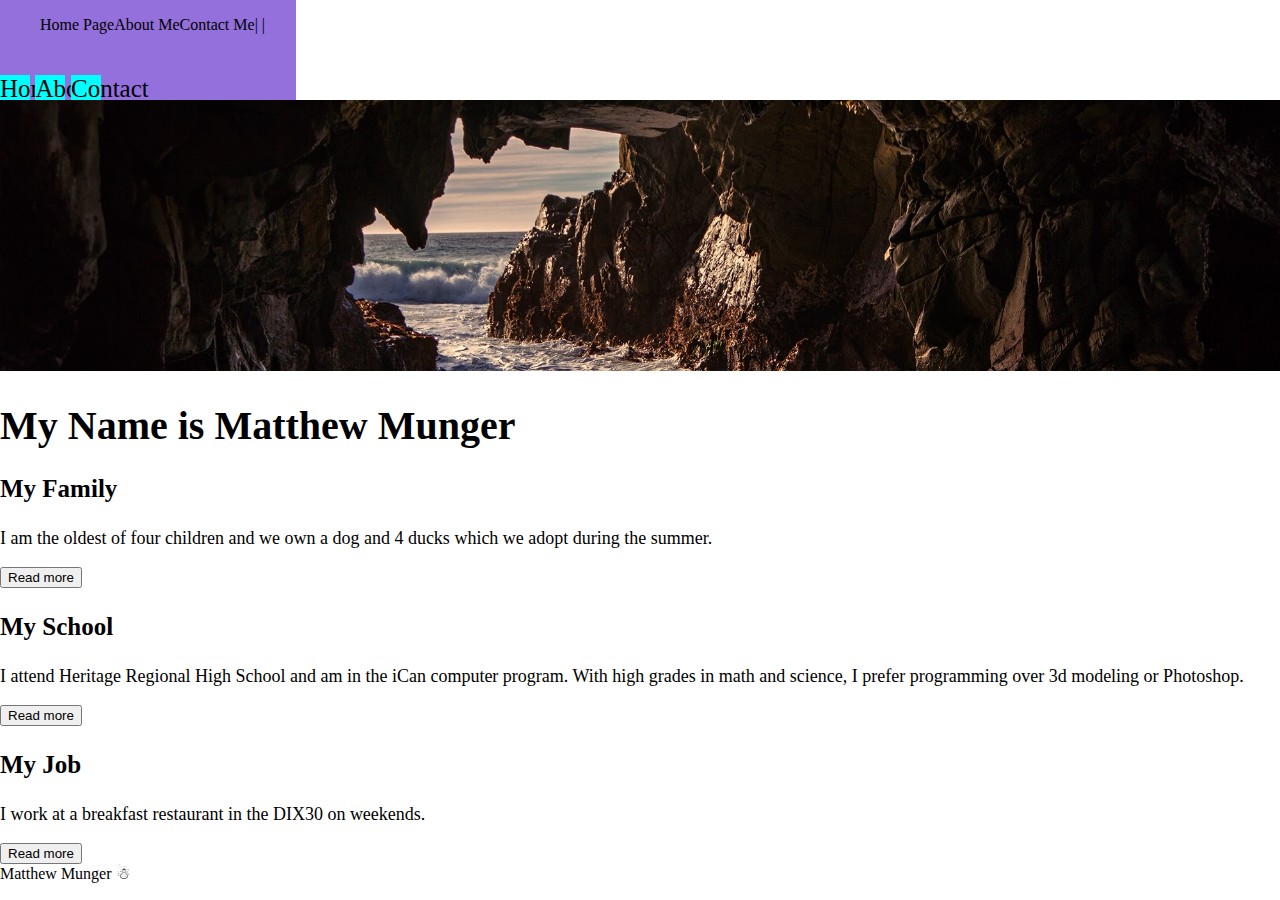
==== index.html @ 6be87f26 "Init" ====
<!DOCTYPE html>
<html lang="en">
<head>
    <meta charset="UTF-8">
    <title>Matthew's Website</title>
    <link href="stylesheets/stylesheet.css" rel="stylesheet">
    <script href="scripts/script.js"></script>
</head>
<body>
<div class="navbar">
    <!-- This gets the navbar inserted by the js file -->
    <ul>
        <li onclick="window.location.href='index.html'">Home Page</li>
        |
        <li onclick="window.location.href='subpages/about.html'">About Me</li>
        |
        <li onclick="window.location.href='subpages/contact.html'">Contact Me</li>
    </ul>
    <p style="width: 10%; margin-right: 2%; font-size: 25px; background-color: aqua; float:left;" onclick="window.location.href = './index.html'">
        Home Page
    </p>

    <p style="width: 10%; margin-right: 2%; font-size: 25px; background-color: aqua; float: left;" onclick="window.location.href = './subpages/about.html'">
        About Me
    </p>

    <p style="width: 10%; margin-right: 2%; font-size: 25px; background-color: aqua; float: left; align: center;" onclick="window.location.href = './subpages/contact.html'">
          Contact
    </p>
</div>
<br/>
<div class="main">
    <img class="banner" src="./images/banner.jpg">

    <h1 class="title">My Name is Matthew Munger</h1>

    <div class="content">
        <div class="one">
            <h3 class="subtitle" >My Family</h3>

            <p style="font-size: 18px;">I am the oldest of four children and we own a dog and 4 ducks which we adopt
                during the summer.</p>
            <button type="button" onclick="window.location.href='./subpages/about.html'">Read more</button>
        </div>
        <div class="two">
            <h3 class="subtitle">My School</h3>

            <p style="font-size: 18px;">I attend Heritage Regional High School and am in the iCan computer program. With
                high grades in math and science, I prefer programming over 3d modeling or Photoshop.</p>
            <button type="button" onclick="window.location.href='./subpages/about.html'">Read more</button>
        </div>
        <div class="three">
            <h3 class="subtitle">My Job</h3>

            <p style="font-size: 18px;">I work at a breakfast restaurant in the DIX30 on weekends.</p>
            <button type="button" onclick="window.location.href='./subpages/about.html'">Read more</button>
        </div>
    </div>

</div>
<div class="footer">
    Matthew Munger ☃
</div>
</body>
</html>
---- stylesheets/stylesheet.css ----
.title {
    font-size: 40px;
}

.banner {
    width: 100%;
    margin: 0;
    padding: 0;
    border-width: 0;

}

.subtitle {
    font-size: 25px;
}
body {
    margin: 0;
    padding: 0;
}
.navbar {
    height: 100px;
    background-color: mediumpurple;
    float:left;
}
li {
    list-style-type: None;
    float: left;
}
.footer {
    align: center;
}
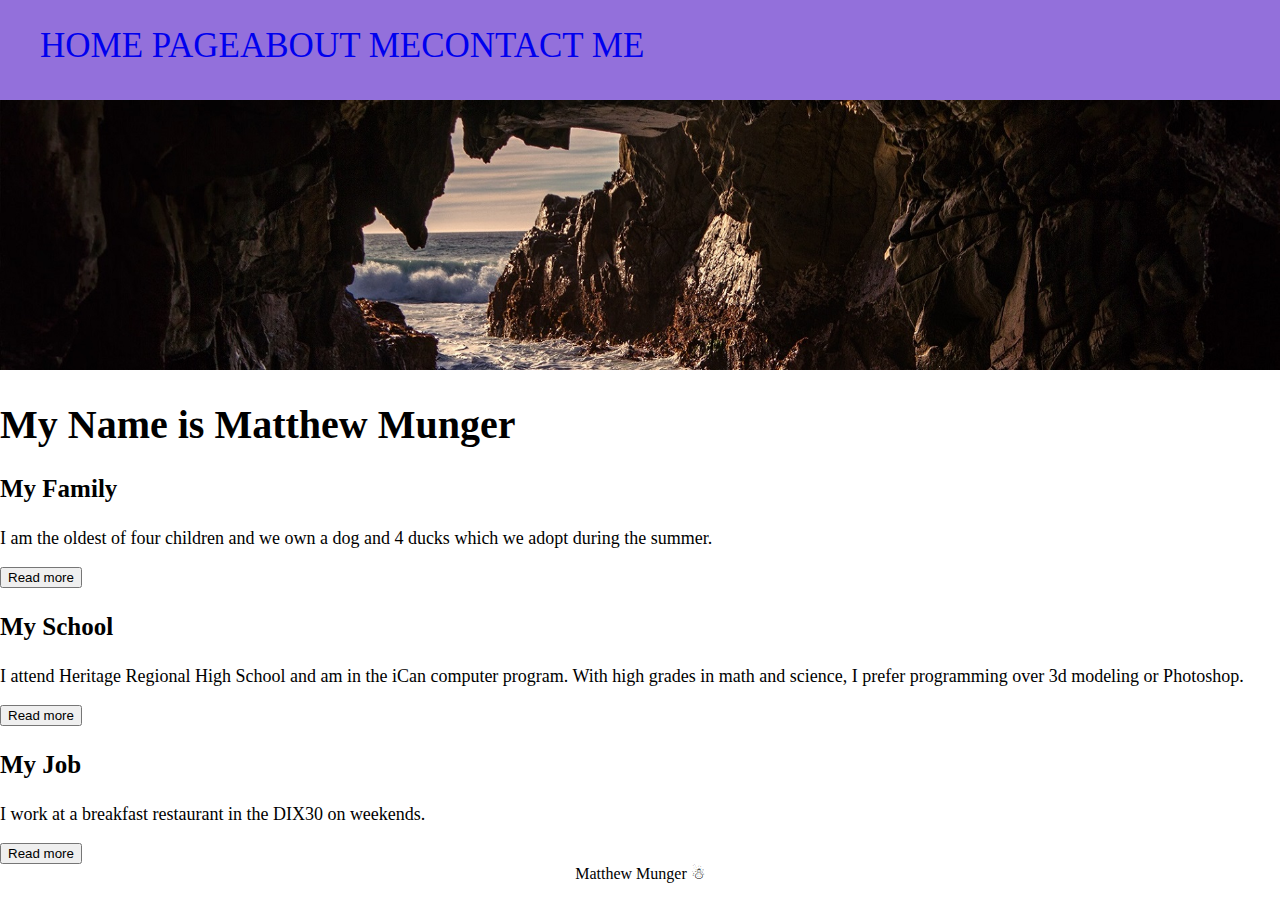
==== commit 7eb77713: "Added custom fonts, still have references to root and not folder navigation specific to each page, n" ====
--- a/index.html
+++ b/index.html
@@ -3,32 +3,11 @@
 <head>
     <meta charset="UTF-8">
     <title>Matthew's Website</title>
+    <script src="scripts/jquery.min.js"></script>
+    <script src="scripts/script.js"></script>
     <link href="stylesheets/stylesheet.css" rel="stylesheet">
-    <script href="scripts/script.js"></script>
 </head>
 <body>
-<div class="navbar">
-    <!-- This gets the navbar inserted by the js file -->
-    <ul>
-        <li onclick="window.location.href='index.html'">Home Page</li>
-        |
-        <li onclick="window.location.href='subpages/about.html'">About Me</li>
-        |
-        <li onclick="window.location.href='subpages/contact.html'">Contact Me</li>
-    </ul>
-    <p style="width: 10%; margin-right: 2%; font-size: 25px; background-color: aqua; float:left;" onclick="window.location.href = './index.html'">
-        Home Page
-    </p>
-
-    <p style="width: 10%; margin-right: 2%; font-size: 25px; background-color: aqua; float: left;" onclick="window.location.href = './subpages/about.html'">
-        About Me
-    </p>
-
-    <p style="width: 10%; margin-right: 2%; font-size: 25px; background-color: aqua; float: left; align: center;" onclick="window.location.href = './subpages/contact.html'">
-          Contact
-    </p>
-</div>
-<br/>
 <div class="main">
     <img class="banner" src="./images/banner.jpg">
 
@@ -58,8 +37,5 @@
     </div>
 
 </div>
-<div class="footer">
-    Matthew Munger ☃
-</div>
 </body>
 </html>--- a/stylesheets/stylesheet.css
+++ b/stylesheets/stylesheet.css
@@ -1,3 +1,10 @@
+@font-face {font-family: Argh; src: url("/MyWebsite/fonts/Aaargh.ttf")}
+@font-face {font-family: Abz; src: url("/MyWebsite/fonts/ABeeZee-Regular.otf")}
+@font-face {font-family: Aleo; src: url("/MyWebsite/fonts/Aleo-Regular.otf")}
+@font-face {font-family: Aller; src: url("/MyWebsite/fonts/Aller_Rg.ttf")}
+html {
+    font-family: Abz;
+}
 .title {
     font-size: 40px;
 }
@@ -18,14 +25,26 @@
     padding: 0;
 }
 .navbar {
+    font-size: 35px;
     height: 100px;
+    width: 100%;
     background-color: mediumpurple;
     float:left;
 }
 li {
     list-style-type: None;
     float: left;
+    margin-top: 26px;
+}
+a {
+    text-decoration: none;
 }
 .footer {
-    align: center;
+    : center;
+}
+ul {
+    margin: 0px;
+}
+.main {
+    align-content: center;
 }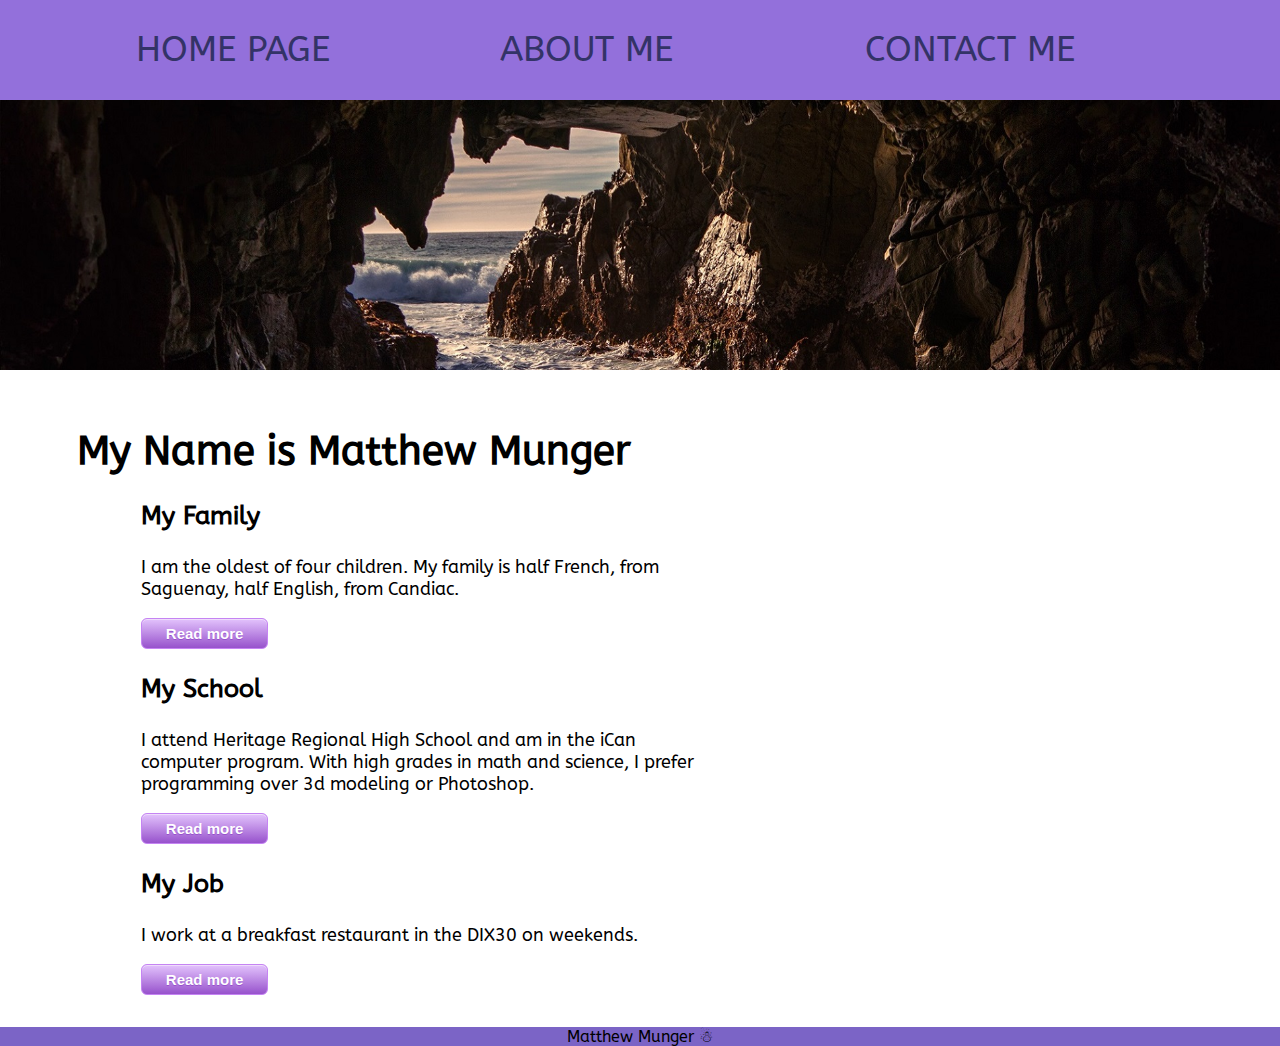
==== commit 3feb6458: "First Submission, done." ====
--- a/index.html
+++ b/index.html
@@ -3,35 +3,38 @@
 <head>
     <meta charset="UTF-8">
     <title>Matthew's Website</title>
-    <script src="scripts/jquery.min.js"></script>
-    <script src="scripts/script.js"></script>
-    <link href="stylesheets/stylesheet.css" rel="stylesheet">
+    <script src="js/jquery.min.js"></script>
+    <script src="js/script.js"></script>
+    <link href="css/stylesheet.css" rel="stylesheet">
 </head>
 <body>
-<div class="main">
-    <img class="banner" src="./images/banner.jpg">
+<div id="main">
 
-    <h1 class="title">My Name is Matthew Munger</h1>
+    <div class="banner">
+        <img class="banner" src="./images/banner.jpg">
+    </div>
 
     <div class="content">
-        <div class="one">
-            <h3 class="subtitle" >My Family</h3>
+        <h1 class="title">My Name is Matthew Munger</h1>
 
-            <p style="font-size: 18px;">I am the oldest of four children and we own a dog and 4 ducks which we adopt
-                during the summer.</p>
+        <div class="block">
+            <h3 class="subtitle">My Family</h3>
+
+            <p>I am the oldest of four children. My family is half French, from Saguenay, half
+                English, from Candiac. </p>
             <button type="button" onclick="window.location.href='./subpages/about.html'">Read more</button>
         </div>
-        <div class="two">
+        <div class="block">
             <h3 class="subtitle">My School</h3>
 
-            <p style="font-size: 18px;">I attend Heritage Regional High School and am in the iCan computer program. With
+            <p>I attend Heritage Regional High School and am in the iCan computer program. With
                 high grades in math and science, I prefer programming over 3d modeling or Photoshop.</p>
             <button type="button" onclick="window.location.href='./subpages/about.html'">Read more</button>
         </div>
-        <div class="three">
+        <div class="block">
             <h3 class="subtitle">My Job</h3>
 
-            <p style="font-size: 18px;">I work at a breakfast restaurant in the DIX30 on weekends.</p>
+            <p>I work at a breakfast restaurant in the DIX30 on weekends.</p>
             <button type="button" onclick="window.location.href='./subpages/about.html'">Read more</button>
         </div>
     </div>
--- a/css/stylesheet.css
+++ b/css/stylesheet.css
@@ -0,0 +1,151 @@
+@font-face {
+    font-family: Abz;
+    src: url("../fonts/ABeeZee-Regular.otf")
+}
+
+html {
+    font-family: Abz, Garamond, Arial;
+    margin: 0;
+    padding: 0;
+    height: 100%;
+}
+
+.title {
+    font-size: 40px;
+}
+
+.banner {
+    width: 100%;
+    margin: 0;
+    padding: 0;
+    border-width: 0;
+
+}
+
+.subtitle {
+    font-size: 25px;
+}
+
+body {
+    margin: 0;
+    padding: 0;
+    height: 100%;
+}
+
+.navbar {
+    font-size: 35px;
+    height: 100px;
+    width: 100%;
+    background-color: mediumpurple;
+    float: left;
+}
+
+li {
+    list-style-type: None;
+    float: left;
+    margin-top: 2.2%;
+    margin-left: 10.5%;
+    width: 230px;
+}
+
+a {
+    padding: 0.7%;
+    text-decoration: none;
+    color: #333367;
+}
+
+a:hover {
+    color: #131336;
+}
+
+ul {
+    margin: 0;
+    padding: 0;
+}
+
+.content {
+    width: 50%;
+    margin-left: 6%;
+    float: left;
+    margin-top: 2%;
+    margin-bottom: 4%;
+}
+
+.img {
+    width: 20%;
+    float: left;
+
+    margin-top: 2%;
+}
+
+img {
+    width: 100%;
+    margin: 20px
+}
+
+.block {
+    margin-left: 10%;
+}
+
+.block > p {
+    font-size: 18px;
+}
+
+/** For the buttons, I did look up A LOT of compatibility error possibilities, and that made this css 
+    section really long. I also got my gradient from a tutorial I found online, but I did input all my colours manually
+    and the margins were edited. **/
+
+button {
+    -moz-box-shadow: inset 0 1px 0 0 #efdcfb;
+    -webkit-box-shadow: inset 0 1px 0 0 #efdcfb;
+    box-shadow: inset 0 1px 0 0 #efdcfb;
+    background: -webkit-gradient(linear, left top, left bottom, color-stop(0.05, #dfbdfa), color-stop(1, #9752cc));
+    background: -moz-linear-gradient(top, #dfbdfa 5%, #9752cc 100%);
+    background: -webkit-linear-gradient(top, #dfbdfa 5%, #9752cc 100%);
+    background: -o-linear-gradient(top, #dfbdfa 5%, #9752cc 100%);
+    background: -ms-linear-gradient(top, #dfbdfa 5%, #9752cc 100%);
+    background: linear-gradient(to bottom, #dfbdfa 5%, #9752cc 100%);
+    filter: progid:DXImageTransform.Microsoft.gradient(startColorstr='#dfbdfa', endColorstr='#9752cc', GradientType=0);
+    background-color: #dfbdfa;
+    -moz-border-radius: 6px;
+    -webkit-border-radius: 6px;
+    border-radius: 6px;
+    border: 1px solid #c584f3;
+    color: #ffffff;
+    font-size: 15px;
+    font-weight: bold;
+    padding: 6px 24px;
+    text-decoration: none;
+    text-shadow: 0 1px 0 #9752cc;
+}
+
+button:hover {
+    background: -webkit-gradient(linear, left top, left bottom, color-stop(0.05, #9752cc), color-stop(1, #dfbdfa));
+    background: -moz-linear-gradient(top, #9752cc 5%, #dfbdfa 100%);
+    background: -webkit-linear-gradient(top, #9752cc 5%, #dfbdfa 100%);
+    background: -o-linear-gradient(top, #9752cc 5%, #dfbdfa 100%);
+    background: -ms-linear-gradient(top, #9752cc 5%, #dfbdfa 100%);
+    background: linear-gradient(to bottom, #9752cc 5%, #dfbdfa 100%);
+    filter: progid:DXImageTransform.Microsoft.gradient(startColorstr='#9752cc', endColorstr='#dfbdfa', GradientType=0);
+    background-color: #9752cc;
+}
+
+.myButton:active {
+    position: relative;
+    top: 1px;
+}
+
+#wrapper {
+    min-height: 100%;
+    position: relative;
+}
+
+#footer {
+    /** Footer is at bottom of webpage, and if there is not a lot of content, it automatically goes to the bottom of the page!
+        Took me a lot of trial and error. **/
+    width: 100%;
+    position: absolute;
+    bottom: 0;
+    left: 0;
+    background-color: #7b64c6;
+}
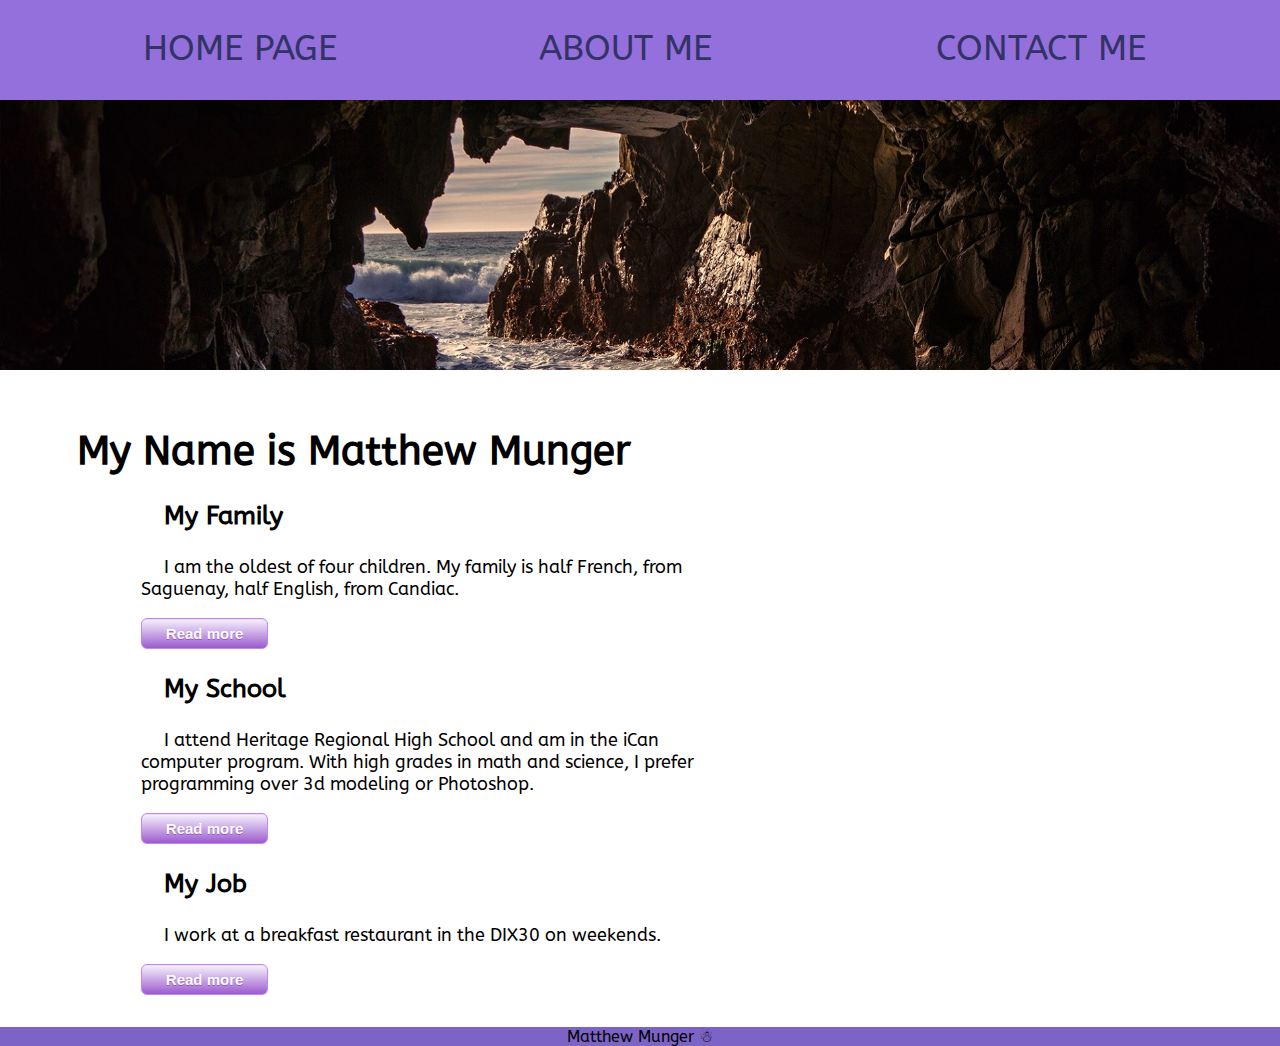
==== commit 39c55eb5: "2nd Submission" ====
--- a/index.html
+++ b/index.html
@@ -4,8 +4,8 @@
     <meta charset="UTF-8">
     <title>Matthew's Website</title>
     <script src="js/jquery.min.js"></script>
-    <script src="js/script.js"></script>
-    <link href="css/stylesheet.css" rel="stylesheet">
+    <script src="js/main.js"></script>
+    <link href="css/main.css" rel="stylesheet">
 </head>
 <body>
 <div id="main">
--- a/css/main.css
+++ b/css/main.css
@@ -0,0 +1,169 @@
+@font-face {
+    font-family: Abz;
+    src: url("../fonts/ABeeZee-Regular.otf")
+}
+
+html {
+    font-family: Abz, Garamond, Arial;
+    margin: 0;
+    padding: 0;
+    height: 100%;
+}
+
+.title {
+    font-size: 40px;
+}
+
+.banner {
+    width: 100%;
+    margin: 0;
+    padding: 0;
+    border-width: 0;
+
+}
+
+.subtitle {
+    font-size: 25px;
+}
+
+body {
+    margin: 0;
+    padding: 0;
+    height: 100%;
+}
+
+.navbar {
+    font-size: 35px;
+    height: 100px;
+    width: 100%;
+    background-color: mediumpurple;
+    float: left;
+}
+
+.navbarli {
+    list-style-type: None;
+    float: left;
+    margin-top: 2.2%;
+    margin-left: 11%;
+    width: 20%;
+}
+
+a {
+    padding: 0.7%;
+    text-decoration: none;
+    color: #333367;
+}
+
+a:hover {
+    color: #131336;
+}
+
+ul {
+    margin: 0;
+    padding: 0;
+}
+
+.content {
+    width: 50%;
+    margin-left: 6%;
+    float: left;
+    margin-top: 2%;
+    margin-bottom: 4%;
+}
+
+.img {
+    width: 20%;
+    float: left;
+
+    margin-top: 2%;
+}
+
+img {
+    width: 100%;
+    margin: 20px
+}
+
+.block {
+    margin-left: 10%;
+    text-indent: 4%;
+}
+#aboutblock {
+    margin-left: 50px;
+}
+.block > p {
+    font-size: 18px;
+}
+
+button {
+    -moz-box-shadow: inset 0 1px 0 0 #efdcfb;
+    -webkit-box-shadow: inset 0 1px 0 0 #efdcfb;
+    box-shadow: inset 0 1px 0 0 #efdcfb;
+    background: url("../images/buttonbg.png");
+    -moz-border-radius: 6px;
+    -webkit-border-radius: 6px;
+    border-radius: 6px;
+    border: 1px solid #c584f3;
+    color: #ffffff;
+    font-size: 15px;
+    font-weight: bold;
+    padding: 6px 24px;
+    text-decoration: none;
+    text-shadow: 0 1px 0 #9752cc;
+}
+
+button:hover {
+    background: url("../images/buttonbghover.png");
+
+}
+
+#wrapper {
+    min-height: 100%;
+    position: relative;
+}
+
+#footer {
+    /** Footer is at bottom of webpage, and if there is not a lot of content, it automatically goes to the bottom of the page!
+        Took me a lot of trial and error. **/
+    width: 100%;
+    position: absolute;
+    bottom: 0;
+    left: 0;
+    background-color: #7b64c6;
+}
+
+.img > img {
+    width: 100%;
+    margin: 20px;
+}
+main {
+    margin: 0;
+}
+form {
+    margin-left: 50px;
+}
+
+.contact {
+    float: left;
+    width: 20% margin : 0;
+    padding: 0;
+    display: inline;
+    list-style-type: None;
+}
+
+#nameerror, #msgerror, #emailerror {
+    width: 100%;
+    padding: 0;
+    margin: 0 0 0 20%;
+    display: none;
+}
+
+#namediv, #msgdiv, #emaildiv {
+    width: 40%;
+    margin-left: 5%;
+    color: red;
+    height: 30px;
+}
+
+.clear {
+    clear: both;
+}